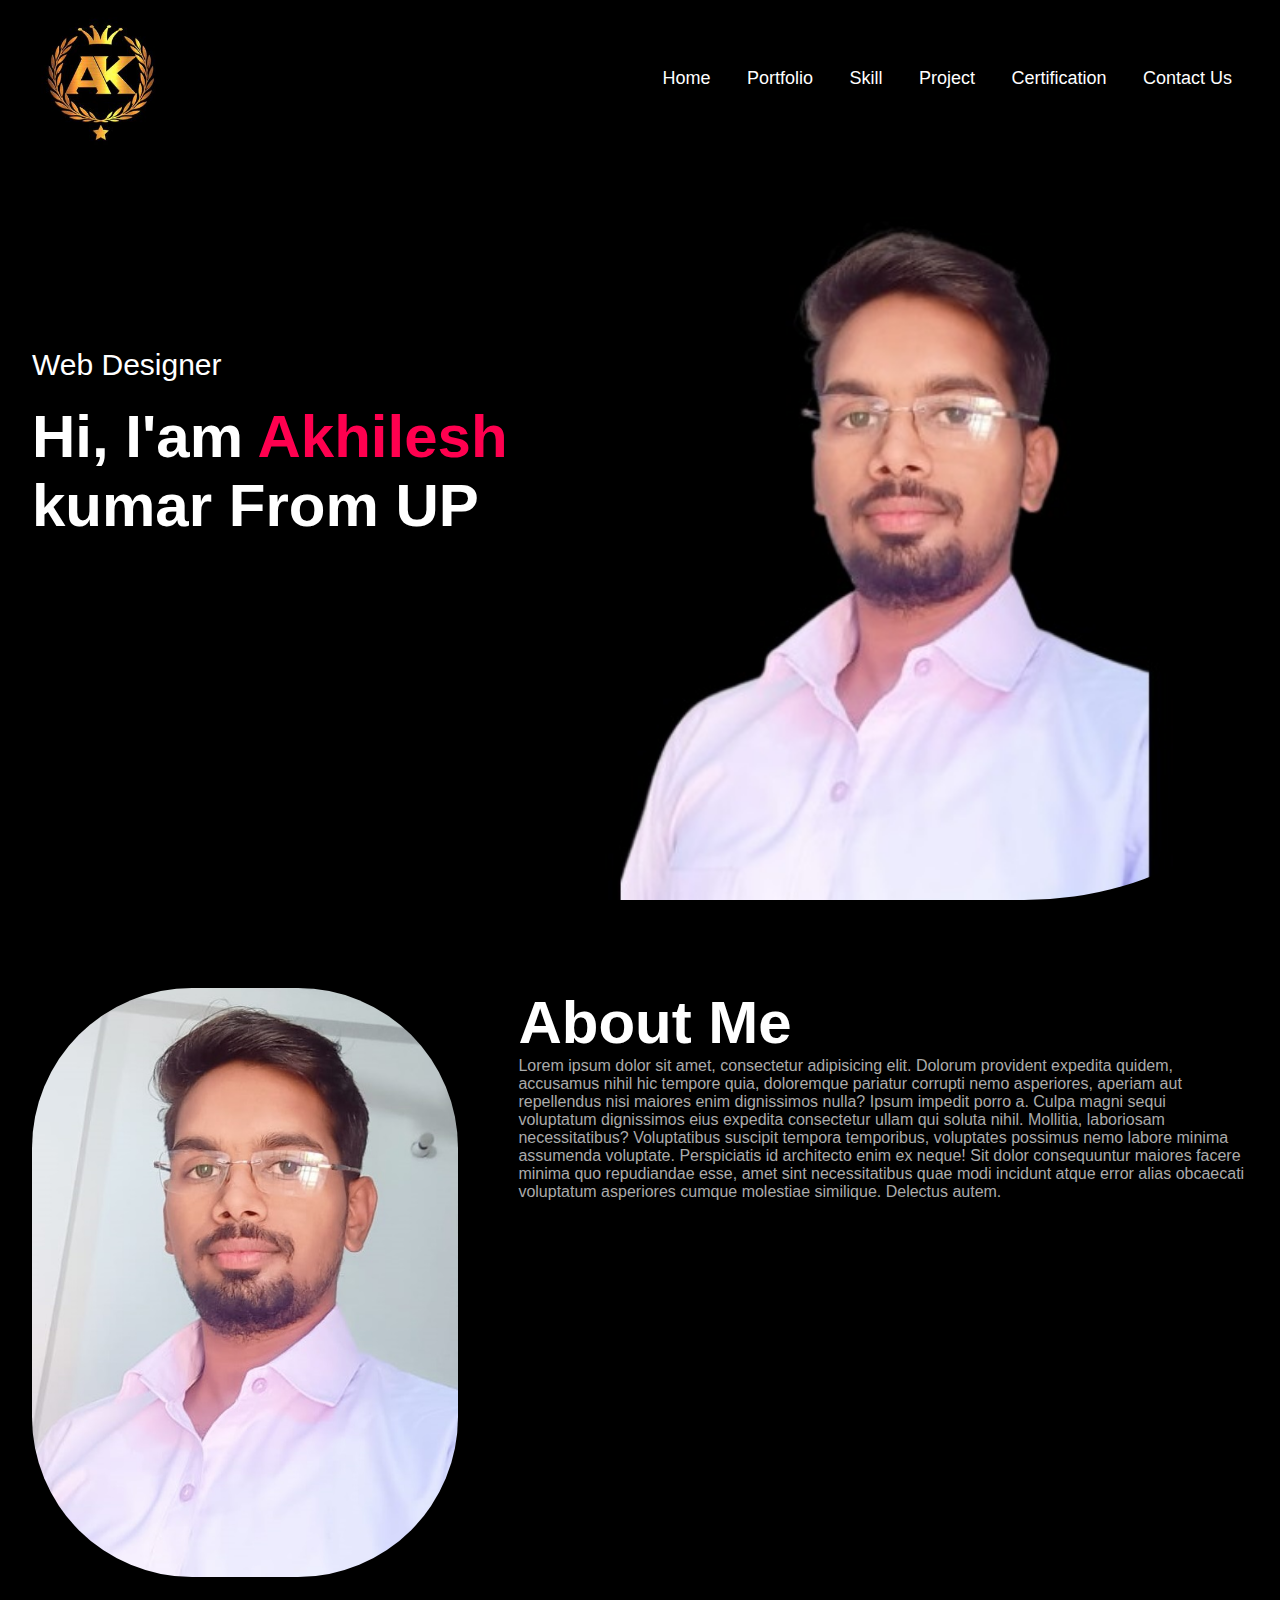
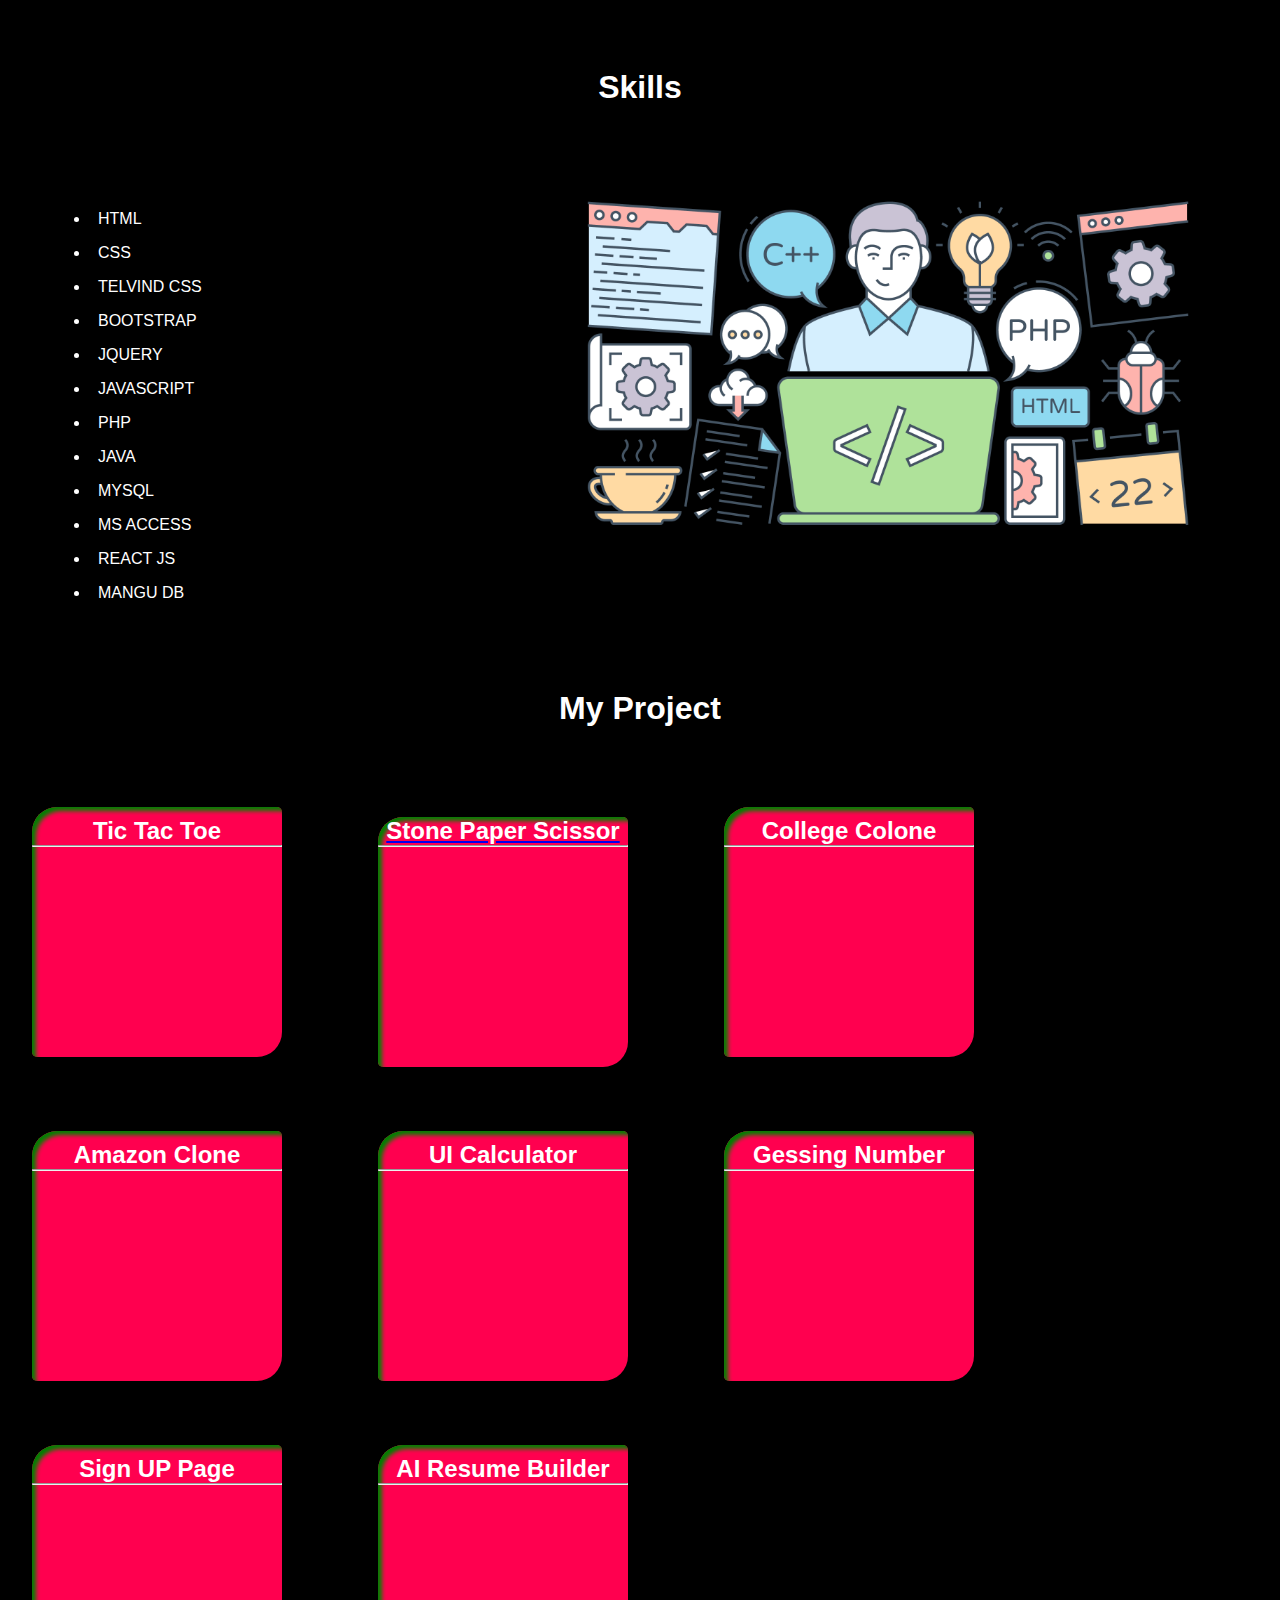
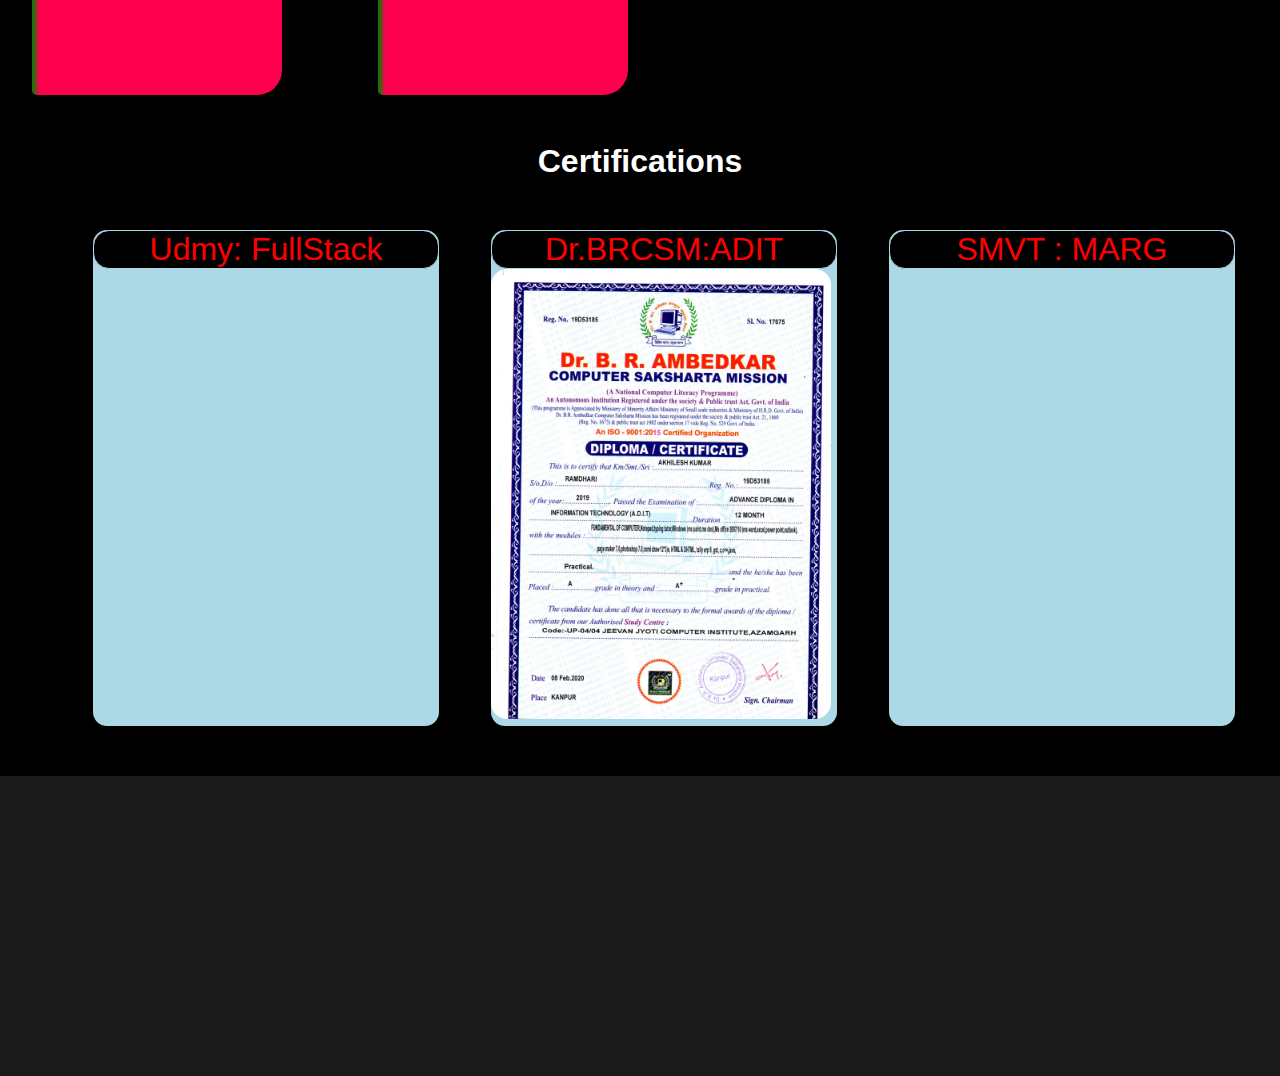
==== index.html @ a44220f8 "myportfolio web" ====
<!DOCTYPE html>
<html lang="en">

<head>
    <meta charset="UTF-8">
    <meta name="viewport" content="width=device-width, initial-scale=1.0">
    <title>Ak Portfolio technial</title>
    <link rel="stylesheet" href="index.css">
</head>

<body>
    <div id="header">

        <div class="container">
            <div id="hearder-box">

                <nav>
                    <img src="logo.jpg" alt="Image not loded" class="logo">
                    <ul id="fix">
                        <li><a href="#header">Home</a></li>
                        <li><a href="#about">Portfolio</a></li>
                        <li><a href="#skill">Skill</a></li>
                        <li><a href="#project">Project</a></li>
                        <li><a href="#certification">Certification</a></li>
                        <li><a href="#footer">Contact Us</a></li>
                    </ul>
                </nav>
            </div>
            <div class="header-text">
                <p>Web Designer</p>
                <h1>Hi, I'am <span>Akhilesh </span> <br>kumar From UP</h1>
            </div>
        </div>

    </div>
    <!-- //------------------------------About section------------------// -->

    <div id="about">

        <div class="container">
            <div class="row">
                <div class="about-col-1">
                    <img src="aksir.jpg" alt="">
                </div>
                <div class="about-col-2">
                    <h1 class="sub-title">About Me</h1>
                    <p>Lorem ipsum dolor sit amet, consectetur adipisicing elit. Dolorum provident expedita quidem,
                        accusamus nihil hic tempore quia, doloremque pariatur corrupti nemo asperiores, aperiam aut
                        repellendus nisi maiores enim dignissimos nulla?
                        Ipsum impedit porro a. Culpa magni sequi voluptatum dignissimos eius expedita consectetur ullam
                        qui soluta nihil. Mollitia, laboriosam necessitatibus? Voluptatibus suscipit tempora temporibus,
                        voluptates possimus nemo labore minima assumenda voluptate.
                        Perspiciatis id architecto enim ex neque! Sit dolor consequuntur maiores facere minima quo
                        repudiandae esse, amet sint necessitatibus quae modi incidunt atque error alias obcaecati
                        voluptatum asperiores cumque molestiae similique.
                        Delectus autem.

                    </p>



                </div>
            </div>
        </div>
    </div>



    <div id="skill">

        <h1 id="skill-heading">Skills</h1>
        <div class="container1">


            <div class="skill-content">
                <ul>
                    <li>HTML</li>
                    <li>CSS</li>
                    <li>TELVIND CSS</li>
                    <li>BOOTSTRAP</li>
                    <li>JQUERY</li>
                    <li>JAVASCRIPT</li>
                    <li>PHP</li>
                    <li>JAVA</li>
                    <li>MYSQL</li>
                    <li>MS ACCESS</li>
                    <li>REACT JS</li>
                    <li>MANGU DB</li>
                </ul>
            </div>

            <div class="skill-image">

                <img src="skill.png" alt="error">

            </div>

        </div>

    </div>


    <!----------------Start function using project div ------------->

    <div id="project">

        <div class="container2">
            <h1>My Project</h1>
            <div class="block">


                <div class="frame">
                    <div class="frame-name">
                        <h1>Tic Tac Toe</h1>
                        <hr>
                    </div>
                </div>
                <a href="D:\AKHILESH_PORTFOLIO_PROJECT\stone_paper-scissor\index.html" target="_blank">
                <div class="frame">
                        <div class="frame-name">
                            <h1>Stone Paper Scissor</h1>
                            <hr>
                            
                        </div>

                    </div>
                </a>
                <div class="frame">
                    <div class="frame-name">
                        <h1>College Colone</h1>
                        <hr>
                    </div>
                </div>
                <div class="frame">
                    <div class="frame-name">
                        <h1>Amazon Clone</h1>
                        <hr>
                    </div>
                </div>
                <div class="frame">
                    <div class="frame-name">
                        <h1>UI Calculator</h1>
                        <hr>
                    </div>
                </div>
                <div class="frame">
                    <div class="frame-name">
                        <h1>Gessing Number</h1>
                        <hr>
                    </div>
                </div>
                <div class="frame">
                    <div class="frame-name">
                        <h1>Sign UP Page</h1>
                        <hr>
                    </div>
                </div>
                <div class="frame">
                    <div class="frame-name">
                        <h1>AI Resume Builder</h1>
                        <hr>
                    </div>
                </div>





            </div>

        </div>

    </div>




    <!-- -------------------Certification section------------ -->

    <div class="certification-heading">
        <h1>Certifications</h1>
    </div>
    <div id="certification">

        <div class="marksheet">
            <p class="text">Udmy: FullStack</p>
            <div class="image"></div>
        </div>
        <div class="marksheet">
            <p class="text">Dr.BRCSM:ADIT</p>
            <div class="image"><img src="ADIT CERTIFICATE.jpg" alt="error"></div>
        </div>
        <div class="marksheet">
            <p class="text">SMVT : MARG</p>
            <div class="image"></div>
        </div>


    </div>

    <div id="footer">
        <div id="container-footer">


        </div>




    </div>

</body>

</html>
---- index.css ----
* {
    margin: 0;
    padding: 0;
    font-family: 'poppins', sans-serif;
    box-sizing: border-box;
}

body {
    background-color: #000000;
    color: #ffff;
}

#header {
    width: 100%;
    height: 100vh;
    background-image: url(images.jpg);
    background-size: cover;
    background-position: center;
    border-radius: 20%;
   
}

.container {
    padding: 0.5rem 2rem;


}

nav {
    display: flex;
    align-items: center;
    justify-content: space-between;
    flex-wrap: wrap;
    

}
/* #hearder-box{
    width: 100%;
    height: 4rem;
    background-color:#000000;
    position: fixed;
    top: 0;
    right: 0;
}
#fix{
    position: fixed;
    top: 0;
    right: 0;
    

} */

.logo {
    width: 140px;
    border-radius: 50%;



}

nav ul li {
    display: inline-block;
    list-style-type: none;
    margin: 1rem 1rem;

}

nav ul li a {
    text-decoration: none;
    color: #ffff;
    font-size: 18px;
    position: relative;
   
}

nav ul li a::after {
    content: '';
    width: 0%;
    height: 3px;
    background: #ff004f;
    position: absolute;
    left: 0;
    bottom: -6px;
    transition: 0.5s;
}

nav ul li a:hover::after {

    width: 100%;
}

.header-text{
    margin-top: 200px;
    font-size: 30px;
}

.header-text h1 {
    font-size: 60px;
    margin-top: 20px;
}
.header-text h1 span {
    color: #ff004f;

}
/* -------------------about us------------------------------- */
#about{
    padding: 80px 0px;
    color: #ababab;
}
.row{
    display: flex;
    justify-content: space-between;
    flex-wrap: wrap;
}
.about-col-1{
    flex-basis: 35%;
}
.about-col-1 img{
    width: 100%;
    border-radius: 10rem;
    transition:1s ease-in-out;
}
.about-col-1 img:hover{
    transform: scale(1.1);
}
.about-col-2{
    flex-basis: 60%;
}
.sub-title{
    font-size: 60px;
    font-weight: 600;
    color: #ffff;
}
/* ---------------skill ------------- */
.container1{
    display: flex;
    margin-top: 3rem;
    align-items: center;
    justify-content: center;
}
#skill-heading{
    justify-content: center;
    text-align: center;
    
}
.skill-content{
    flex-basis: 35%;
    margin-left: 3rem;
    
}
.skill-content ul li{
    padding: 0.5rem;
    cursor: pointer;
}
.skill-content ul li:hover{
   color:red
}

.skill-image img{
    
    height: 500px;
    width: 700px;
}

/* --------------project------------- */
.container2
{
    display: inline;
}
.container2 h1{
    text-align: center;
    justify-content: center;
    margin-top: 2rem;
}
.block{
    display: flex;
    flex-wrap: wrap;
    gap: 4rem;
    margin-top: 5rem;
    
    
}
.frame{
    height: 250px;
    width: 250px;
    background-color: #ff004f;
    margin-left: 2rem;
    box-shadow: 4px 4px 4px inset green;
     border-radius: 25px 5px 25px 5px;

}
.frame-name{
    /* background-color: blue; */
    height: 2rem;
    width: 80%;
    color: #fff ;
    display: inline;
    align-items: center;
    justify-content: center;
}
.frame-name h1{
    margin-top: 10px;
    font-size: 1.5rem;
}
/* ----------------------certification section ------------------- */
#certification, .certification-heading{
    display: flex;
    justify-content: center;
    align-items: center;
    margin-top: 3rem;
}
.marksheet{

    height: 500px;
    width: 350px;
    background-color: lightblue;
    border: 2px solid black;
    margin-left: 3rem;
    margin-bottom : 3rem;
    border-radius: 1rem;
  
}
.marksheet:hover{
    background-color:rgb(129, 225, 129);
    /* opacity: 0.5; */
    transition: 1s ease-in ;
    color: red;
}
.text{
    font-size: 2rem;
    color:red;
    background-color: black;
    border: 1px solid lightblue;
    border-radius: 1rem;
    text-align: center;
}
.image img{
    height: 450px;
    width: 340px;
    background-size: cover;
    background-position: center;
    border-radius: 1rem;
    
}

/* ----------------footer part-------------- */
#container-footer{
height: 300px;
width: 100%;
background-color:rgb(26, 26, 26);
}
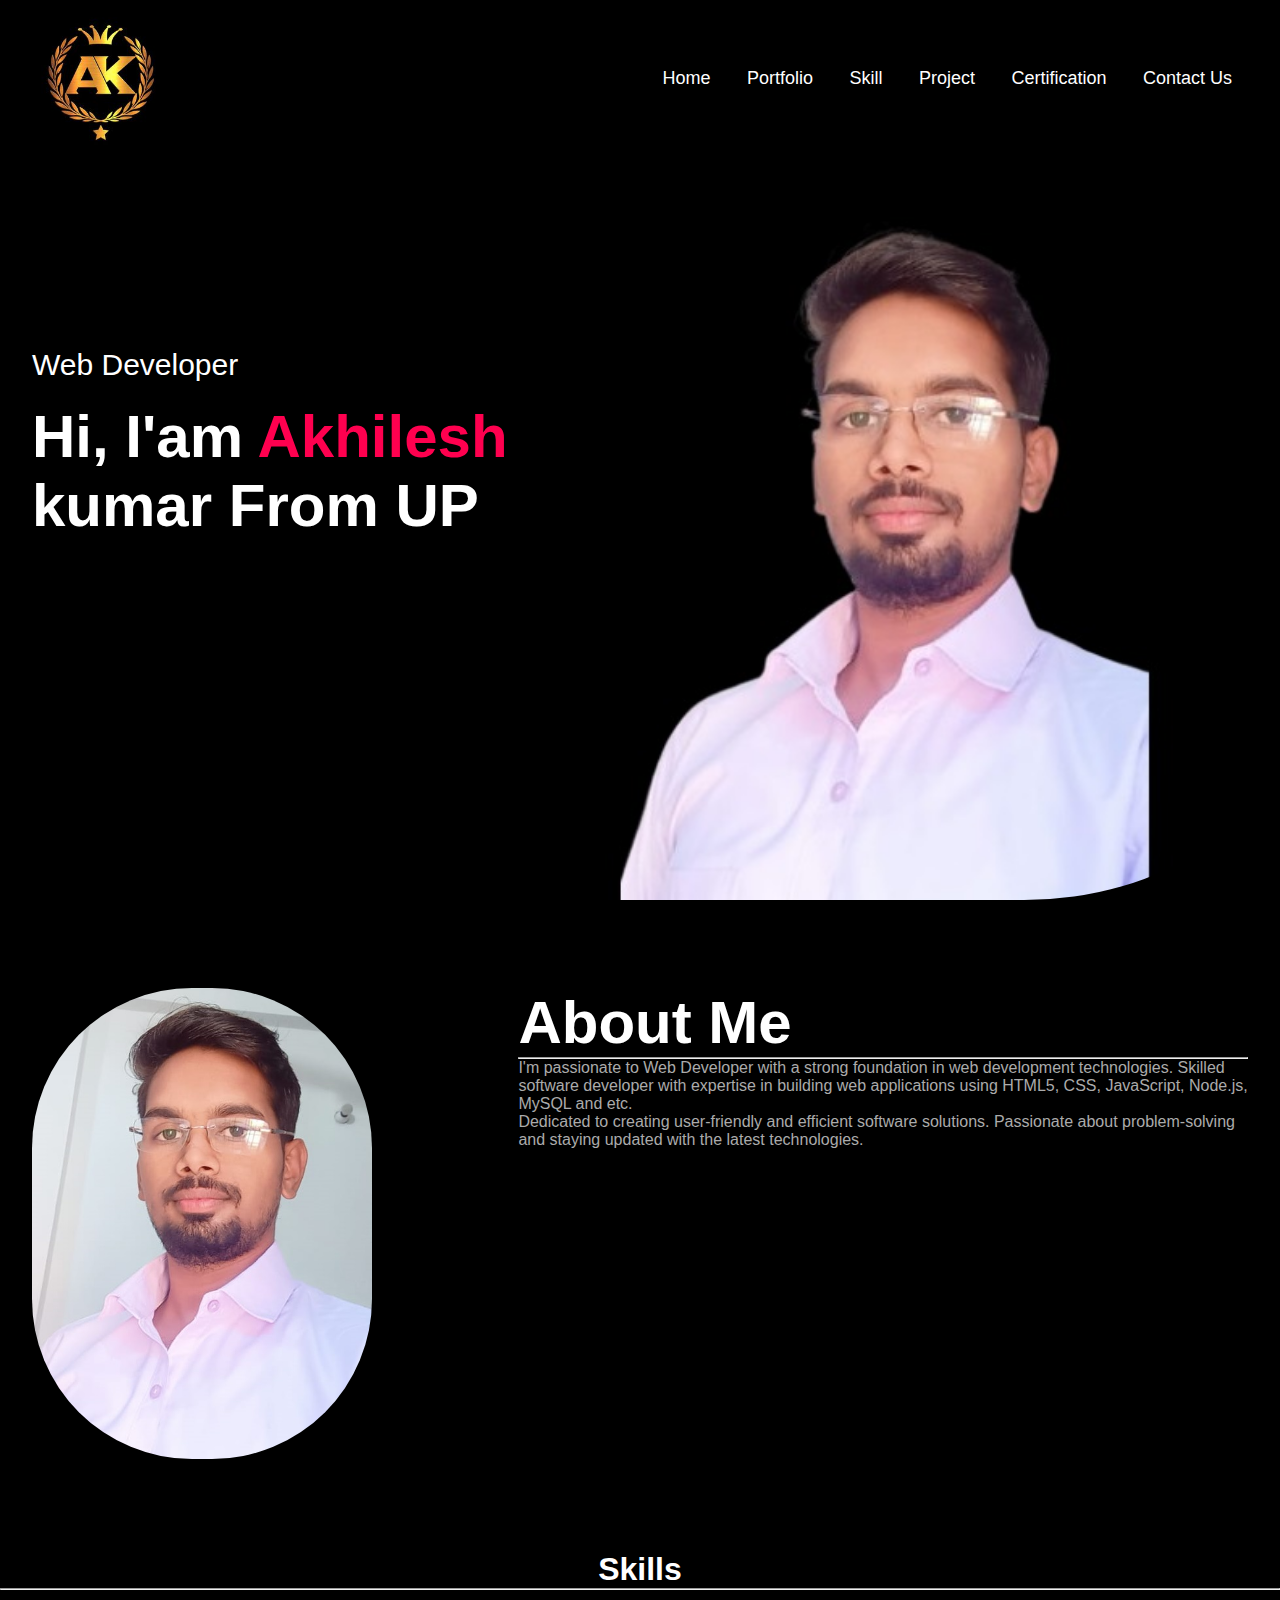
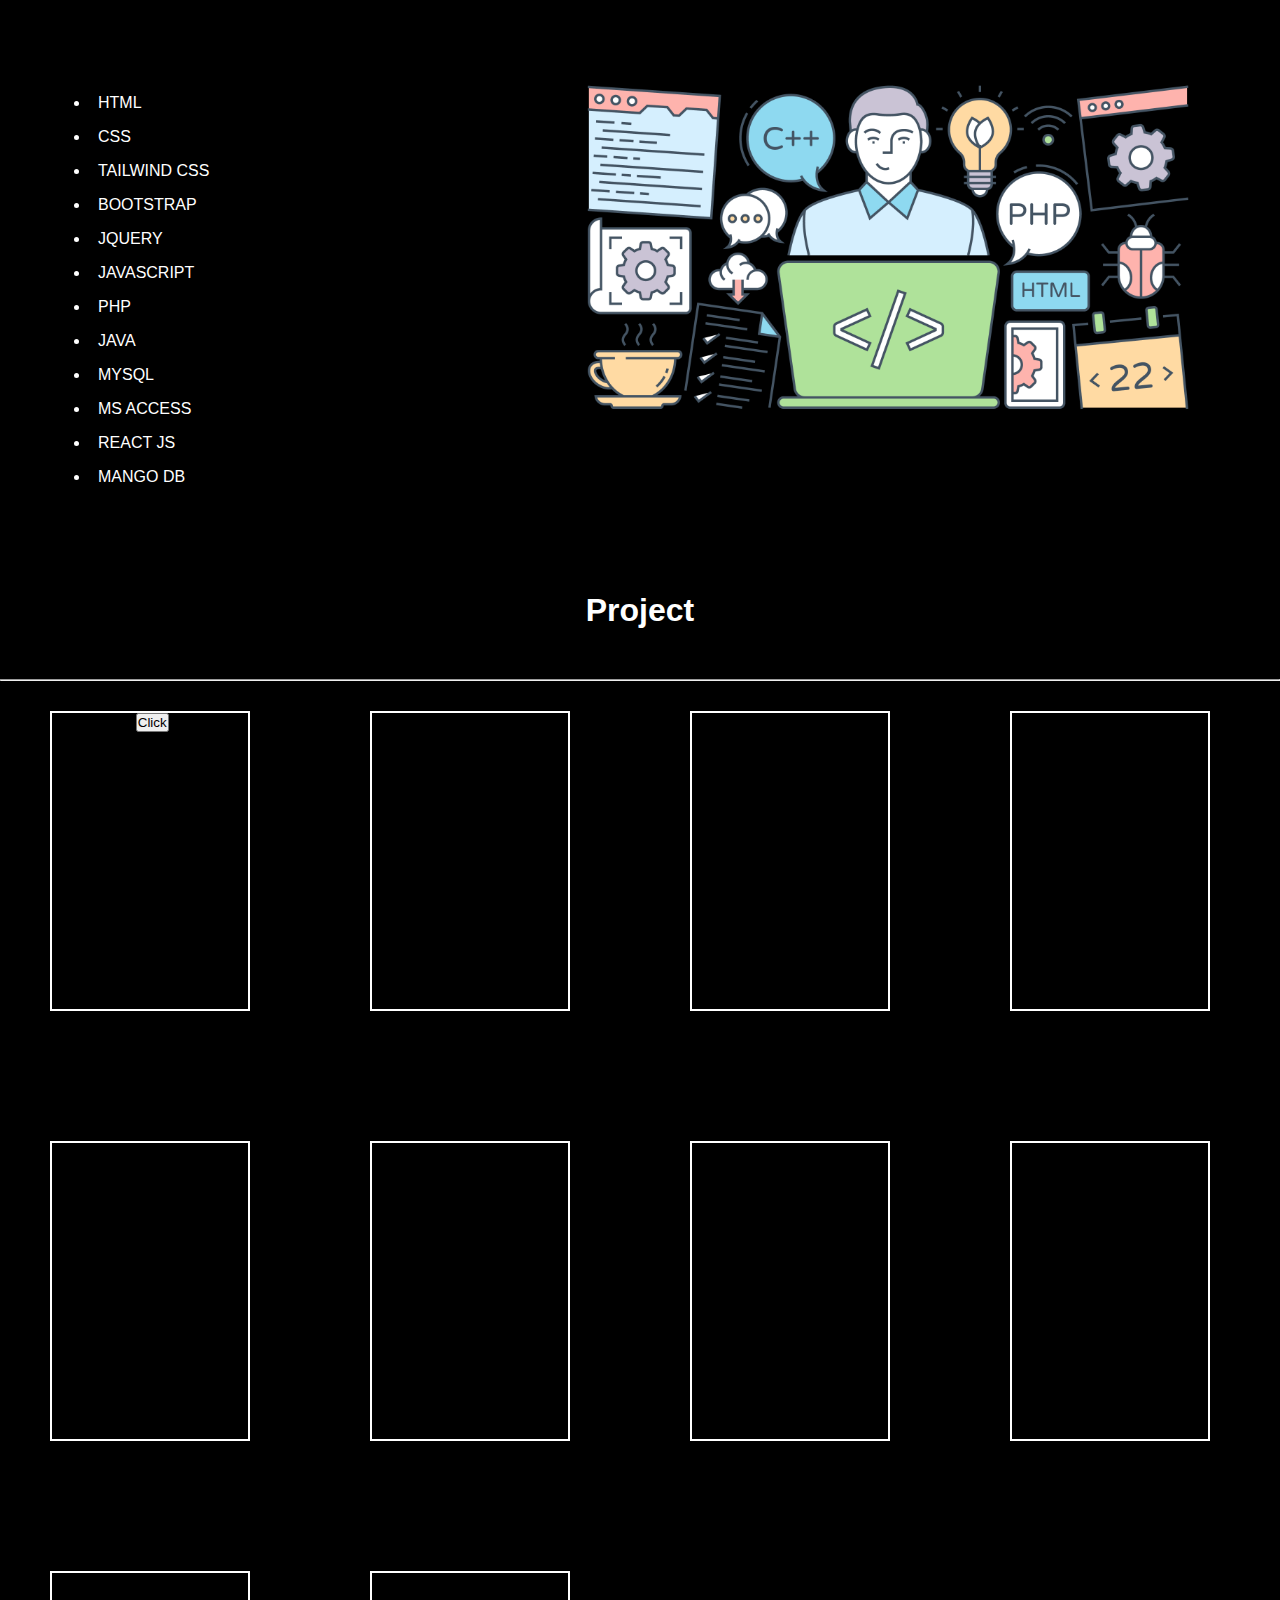
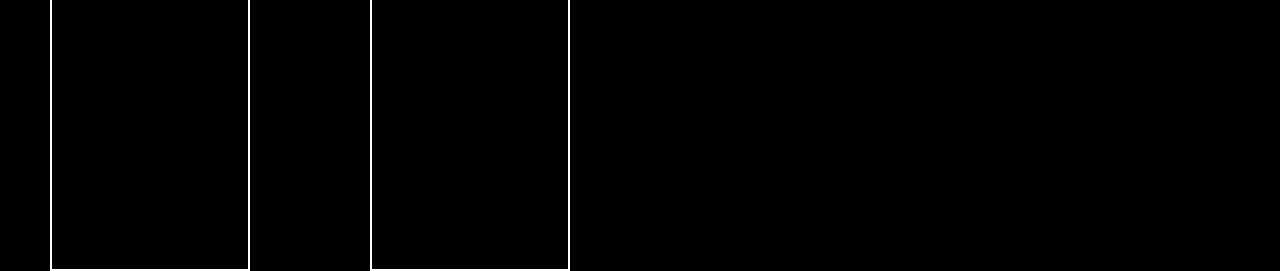
==== commit 5d2eac7e: "yes" ====
--- a/index.html
+++ b/index.html
@@ -1,214 +1,110 @@
 <!DOCTYPE html>
 <html lang="en">
+  <head>
+    <meta charset="UTF-8" />
+    <meta name="viewport" content="width=device-width, initial-scale=1.0" />
+    <title>Ak Portfolio technial</title>
+    <link rel="stylesheet" href="index.css" />
+  </head>
 
-<head>
-    <meta charset="UTF-8">
-    <meta name="viewport" content="width=device-width, initial-scale=1.0">
-    <title>Ak Portfolio technial</title>
-    <link rel="stylesheet" href="index.css">
-</head>
-
-<body>
+  <body>
     <div id="header">
-
-        <div class="container">
-            <div id="hearder-box">
-
-                <nav>
-                    <img src="logo.jpg" alt="Image not loded" class="logo">
-                    <ul id="fix">
-                        <li><a href="#header">Home</a></li>
-                        <li><a href="#about">Portfolio</a></li>
-                        <li><a href="#skill">Skill</a></li>
-                        <li><a href="#project">Project</a></li>
-                        <li><a href="#certification">Certification</a></li>
-                        <li><a href="#footer">Contact Us</a></li>
-                    </ul>
-                </nav>
-            </div>
-            <div class="header-text">
-                <p>Web Designer</p>
-                <h1>Hi, I'am <span>Akhilesh </span> <br>kumar From UP</h1>
-            </div>
+      <div class="container">
+        <div id="hearder-box">
+          <nav>
+            <img src="logo.jpg" alt="Image not loded" class="logo" />
+            <ul id="fix">
+              <li><a href="#header">Home</a></li>
+              <li><a href="#about">Portfolio</a></li>
+              <li><a href="#skill">Skill</a></li>
+              <li><a href="#project-main-container">Project</a></li>
+              <li><a href="#certification">Certification</a></li>
+              <li><a href="#footer">Contact Us</a></li>
+            </ul>
+          </nav>
         </div>
-
+        <div class="header-text">
+          <p>Web Developer</p>
+          <h1>Hi, I'am <span>Akhilesh </span> <br />kumar From UP</h1>
+        </div>
+      </div>
     </div>
     <!-- //------------------------------About section------------------// -->
 
     <div id="about">
-
-        <div class="container">
-            <div class="row">
-                <div class="about-col-1">
-                    <img src="aksir.jpg" alt="">
-                </div>
-                <div class="about-col-2">
-                    <h1 class="sub-title">About Me</h1>
-                    <p>Lorem ipsum dolor sit amet, consectetur adipisicing elit. Dolorum provident expedita quidem,
-                        accusamus nihil hic tempore quia, doloremque pariatur corrupti nemo asperiores, aperiam aut
-                        repellendus nisi maiores enim dignissimos nulla?
-                        Ipsum impedit porro a. Culpa magni sequi voluptatum dignissimos eius expedita consectetur ullam
-                        qui soluta nihil. Mollitia, laboriosam necessitatibus? Voluptatibus suscipit tempora temporibus,
-                        voluptates possimus nemo labore minima assumenda voluptate.
-                        Perspiciatis id architecto enim ex neque! Sit dolor consequuntur maiores facere minima quo
-                        repudiandae esse, amet sint necessitatibus quae modi incidunt atque error alias obcaecati
-                        voluptatum asperiores cumque molestiae similique.
-                        Delectus autem.
-
-                    </p>
-
-
-
-                </div>
-            </div>
+      <div class="container">
+        <div class="row">
+          <div class="about-col-1">
+            <img src="aksir.jpg" alt="" />
+          </div>
+          <div class="about-col-2">
+            <h1 class="sub-title">About Me</h1>
+            <hr />
+            <p>
+              I'm passionate to Web Developer with a strong foundation in web
+              development technologies. Skilled software developer with
+              expertise in building web applications using HTML5, CSS,
+              JavaScript, Node.js, MySQL and etc.
+            </p>
+            <p>
+              Dedicated to creating user-friendly and efficient software
+              solutions. Passionate about problem-solving and staying updated
+              with the latest technologies.
+            </p>
+          </div>
         </div>
+      </div>
     </div>
 
-
-
     <div id="skill">
-
-        <h1 id="skill-heading">Skills</h1>
-        <div class="container1">
-
-
-            <div class="skill-content">
-                <ul>
-                    <li>HTML</li>
-                    <li>CSS</li>
-                    <li>TELVIND CSS</li>
-                    <li>BOOTSTRAP</li>
-                    <li>JQUERY</li>
-                    <li>JAVASCRIPT</li>
-                    <li>PHP</li>
-                    <li>JAVA</li>
-                    <li>MYSQL</li>
-                    <li>MS ACCESS</li>
-                    <li>REACT JS</li>
-                    <li>MANGU DB</li>
-                </ul>
-            </div>
-
-            <div class="skill-image">
-
-                <img src="skill.png" alt="error">
-
-            </div>
-
+      <h1 id="skill-heading">Skills</h1>
+      <hr />
+      <div class="container1">
+        <div class="skill-content">
+          <ul>
+            <li>HTML</li>
+            <li>CSS</li>
+            <li>TAILWIND CSS</li>
+            <li>BOOTSTRAP</li>
+            <li>JQUERY</li>
+            <li>JAVASCRIPT</li>
+            <li>PHP</li>
+            <li>JAVA</li>
+            <li>MYSQL</li>
+            <li>MS ACCESS</li>
+            <li>REACT JS</li>
+            <li>MANGO DB</li>
+          </ul>
         </div>
 
+        <div class="skill-image">
+          <img src="skill.png" alt="error" />
+        </div>
+      </div>
     </div>
-
 
     <!----------------Start function using project div ------------->
 
-    <div id="project">
-
-        <div class="container2">
-            <h1>My Project</h1>
-            <div class="block">
-
-
-                <div class="frame">
-                    <div class="frame-name">
-                        <h1>Tic Tac Toe</h1>
-                        <hr>
-                    </div>
-                </div>
-                <a href="D:\AKHILESH_PORTFOLIO_PROJECT\stone_paper-scissor\index.html" target="_blank">
-                <div class="frame">
-                        <div class="frame-name">
-                            <h1>Stone Paper Scissor</h1>
-                            <hr>
-                            
-                        </div>
-
-                    </div>
-                </a>
-                <div class="frame">
-                    <div class="frame-name">
-                        <h1>College Colone</h1>
-                        <hr>
-                    </div>
-                </div>
-                <div class="frame">
-                    <div class="frame-name">
-                        <h1>Amazon Clone</h1>
-                        <hr>
-                    </div>
-                </div>
-                <div class="frame">
-                    <div class="frame-name">
-                        <h1>UI Calculator</h1>
-                        <hr>
-                    </div>
-                </div>
-                <div class="frame">
-                    <div class="frame-name">
-                        <h1>Gessing Number</h1>
-                        <hr>
-                    </div>
-                </div>
-                <div class="frame">
-                    <div class="frame-name">
-                        <h1>Sign UP Page</h1>
-                        <hr>
-                    </div>
-                </div>
-                <div class="frame">
-                    <div class="frame-name">
-                        <h1>AI Resume Builder</h1>
-                        <hr>
-                    </div>
-                </div>
-
-
-
-
-
-            </div>
-
+    <div id="project-main-container">
+      <h1>Project</h1>
+      <hr />
+      <div class="project">
+        <div class="sub-content">
+          <img src="">
+          <button>Click</button>
         </div>
-
+        <div class="sub-content"></div>
+        <div class="sub-content"></div>
+        <div class="sub-content"></div>
+        <div class="sub-content"></div>
+        <div class="sub-content"></div>
+        <div class="sub-content"></div>
+        <div class="sub-content"></div>
+        <div class="sub-content"></div>
+        <div class="sub-content"></div>
+      </div>
     </div>
 
-
-
-
-    <!-- -------------------Certification section------------ -->
-
-    <div class="certification-heading">
-        <h1>Certifications</h1>
-    </div>
-    <div id="certification">
-
-        <div class="marksheet">
-            <p class="text">Udmy: FullStack</p>
-            <div class="image"></div>
-        </div>
-        <div class="marksheet">
-            <p class="text">Dr.BRCSM:ADIT</p>
-            <div class="image"><img src="ADIT CERTIFICATE.jpg" alt="error"></div>
-        </div>
-        <div class="marksheet">
-            <p class="text">SMVT : MARG</p>
-            <div class="image"></div>
-        </div>
-
-
-    </div>
-
-    <div id="footer">
-        <div id="container-footer">
-
-
-        </div>
-
-
-
-
-    </div>
-
-</body>
-
-</html>+    <!----------------End function using project div ------------->
+  </body>
+</html>
--- a/index.css
+++ b/index.css
@@ -17,7 +17,7 @@
     background-size: cover;
     background-position: center;
     border-radius: 20%;
-   
+
 }
 
 .container {
@@ -31,9 +31,10 @@
     align-items: center;
     justify-content: space-between;
     flex-wrap: wrap;
-    
-
-}
+
+
+}
+
 /* #hearder-box{
     width: 100%;
     height: 4rem;
@@ -70,7 +71,7 @@
     color: #ffff;
     font-size: 18px;
     position: relative;
-   
+
 }
 
 nav ul li a::after {
@@ -89,7 +90,7 @@
     width: 100%;
 }
 
-.header-text{
+.header-text {
     margin-top: 200px;
     font-size: 30px;
 }
@@ -98,154 +99,107 @@
     font-size: 60px;
     margin-top: 20px;
 }
+
 .header-text h1 span {
     color: #ff004f;
 
 }
+
 /* -------------------about us------------------------------- */
-#about{
+#about {
     padding: 80px 0px;
     color: #ababab;
 }
-.row{
+
+.row {
     display: flex;
     justify-content: space-between;
     flex-wrap: wrap;
 }
-.about-col-1{
+
+.about-col-1 {
     flex-basis: 35%;
 }
-.about-col-1 img{
-    width: 100%;
+
+.about-col-1 img {
+    width: 80%;
     border-radius: 10rem;
-    transition:1s ease-in-out;
-}
-.about-col-1 img:hover{
+    transition: 1s ease-in-out;
+}
+
+.about-col-1 img:hover {
     transform: scale(1.1);
 }
-.about-col-2{
+
+.about-col-2 {
     flex-basis: 60%;
 }
-.sub-title{
+
+.sub-title {
     font-size: 60px;
     font-weight: 600;
     color: #ffff;
 }
+
 /* ---------------skill ------------- */
-.container1{
+.container1 {
     display: flex;
     margin-top: 3rem;
     align-items: center;
     justify-content: center;
 }
-#skill-heading{
+
+#skill-heading {
     justify-content: center;
     text-align: center;
-    
-}
-.skill-content{
+
+}
+
+.skill-content {
     flex-basis: 35%;
     margin-left: 3rem;
-    
-}
-.skill-content ul li{
+
+}
+
+.skill-content ul li {
     padding: 0.5rem;
     cursor: pointer;
 }
-.skill-content ul li:hover{
-   color:red
-}
-
-.skill-image img{
-    
+
+.skill-content ul li:hover {
+    color: red
+}
+
+.skill-image img {
+
     height: 500px;
     width: 700px;
 }
 
 /* --------------project------------- */
-.container2
-{
-    display: inline;
-}
-.container2 h1{
+#project-main-container {
     text-align: center;
-    justify-content: center;
-    margin-top: 2rem;
-}
-.block{
-    display: flex;
-    flex-wrap: wrap;
-    gap: 4rem;
-    margin-top: 5rem;
+
+}
+
+#project-main-container h1 {
+    margin: 50px;
     
-    
-}
-.frame{
-    height: 250px;
-    width: 250px;
-    background-color: #ff004f;
-    margin-left: 2rem;
-    box-shadow: 4px 4px 4px inset green;
-     border-radius: 25px 5px 25px 5px;
-
-}
-.frame-name{
-    /* background-color: blue; */
-    height: 2rem;
-    width: 80%;
-    color: #fff ;
-    display: inline;
-    align-items: center;
-    justify-content: center;
-}
-.frame-name h1{
-    margin-top: 10px;
-    font-size: 1.5rem;
-}
-/* ----------------------certification section ------------------- */
-#certification, .certification-heading{
-    display: flex;
-    justify-content: center;
-    align-items: center;
-    margin-top: 3rem;
-}
-.marksheet{
-
-    height: 500px;
-    width: 350px;
-    background-color: lightblue;
-    border: 2px solid black;
-    margin-left: 3rem;
-    margin-bottom : 3rem;
-    border-radius: 1rem;
-  
-}
-.marksheet:hover{
-    background-color:rgb(129, 225, 129);
-    /* opacity: 0.5; */
-    transition: 1s ease-in ;
-    color: red;
-}
-.text{
-    font-size: 2rem;
-    color:red;
-    background-color: black;
-    border: 1px solid lightblue;
-    border-radius: 1rem;
-    text-align: center;
-}
-.image img{
-    height: 450px;
-    width: 340px;
-    background-size: cover;
-    background-position: center;
-    border-radius: 1rem;
-    
-}
-
-/* ----------------footer part-------------- */
-#container-footer{
-height: 300px;
-width: 100%;
-background-color:rgb(26, 26, 26);
+
+}
+
+.project {
+    display: grid;
+    grid-template-columns: repeat(auto-fill, minmax(200px, 1fr));
+    grid-auto-columns: 200px;
+    column-gap: 100px;
+    row-gap: 100px;
+    margin: 0px 50px;
+}
+
+.sub-content {
+    margin-top: 30px;
+    height: 300px;
+    width: 200px;
+    border: 2px solid;
 }